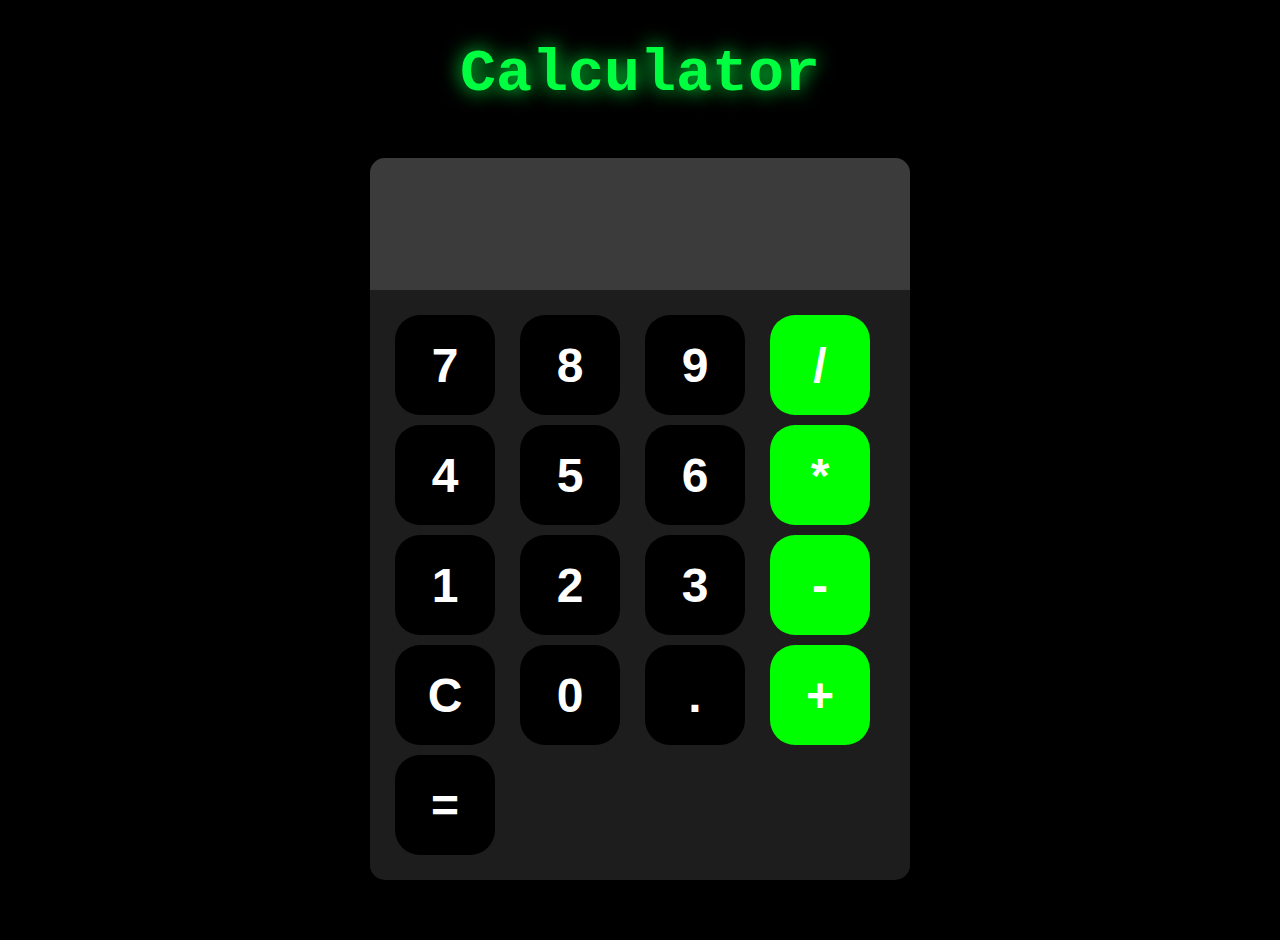
==== index.html @ d7bc3ebf "update" ====
<!DOCTYPE html>
<html lang="en">
<head>
    <meta charset="UTF-8">
    <meta name="viewport" content="width=device-width, initial-scale=1.0">
    <title>Calculator</title>
    <link rel="stylesheet" href="style.css"> 
    <link rel="icon" type="image/x/-icon" href="https://veicm.github.io/My_Website/images/logo.jpg">
</head>
<body>
    <headline>
        <h1>Calculator</h1>
    </headline>
    <calculator>
        <div id="calculator">
            <input id="display" readonly>
            <div id="keys">
                <button onclick="appendToDisplay('7')">7</button>
                <button onclick="appendToDisplay('8')">8</button>
                <button onclick="appendToDisplay('9')">9</button>
                <button onclick="appendToDisplay('/')" class="operator">/</button>
                <button onclick="appendToDisplay('4')">4</button>
                <button onclick="appendToDisplay('5')">5</button>
                <button onclick="appendToDisplay('6')">6</button>
                <button onclick="appendToDisplay('*')" class="operator">*</button>
                <button onclick="appendToDisplay('1')">1</button>
                <button onclick="appendToDisplay('2')">2</button>
                <button onclick="appendToDisplay('3')">3</button>
                <button onclick="appendToDisplay('-')" class="operator">-</button>
                <button onclick="clearDisplay()">C</button>
                <button onclick="appendToDisplay('0')">0</button>
                <button onclick="appendToDisplay('.')">.</button>
                <button onclick="appendToDisplay('+')" class="operator">+</button>
                <button onclick="calculate()">=</button>
            </div>
        </div>
    </calculator>
    <script src="script.js"></script>
</body>
</html>
---- style.css ----
body {
    margin: 0;
    height: 100vh;
    max-height: 300vh;
    min-width: 580px;
    background-color: rgb(0, 0, 0);
}

headline {
    text-align: center;
}
headline h1 {
    color: rgb(0, 255, 65);
    font-family:'Courier New', Courier, monospace;
    font-size: 60px ;
    text-shadow: 0px 0px 20px rgb(0, 255, 65)
}


calculator {
    display: flex;
    justify-content: center;
    margin-top: 50px;
}

#calculator {
    font-family: Arial, Helvetica, sans-serif;
    background-color: rgb(29, 29, 29);
    border-radius: 15px;
    max-width: 550px;
    min-width: 500px;
    overflow: hidden;
}

#display {
    width: 500px;
    padding: 20px;
    font-size: 5rem;
    text-align: left;
    background-color: rgb(59, 59, 59);
    color: rgb(255, 255, 255);
    border: none;
}

#keys {
    display: grid;
    grid-template-columns: repeat(4, 1fr);
    gap: 10px;
    padding: 25px;
}

button {
    width: 100px;
    height: 100px;
    border-radius: 25px;
    border: none;
    background-color: rgb(0, 0, 0);
    color: rgb(255, 255, 255);
    font-size: 3rem;
    font-weight: bold;
    cursor: pointer;
    display: flex;
    justify-content: center;
    align-items: center;
    transition: 250ms ease-in-out;
}

button:hover {
    background-color: rgb(40, 40, 40);
    transform: scale(1.1);
    
}
button:active {
    background-color: rgb(82, 82, 82);
}

.operator {
    background-color: rgb(0, 255, 0);
}
.operator:hover {
    background-color: rgb(86, 255, 86);
}
.operator:active {
    background-color: rgb(135, 255, 135);
}
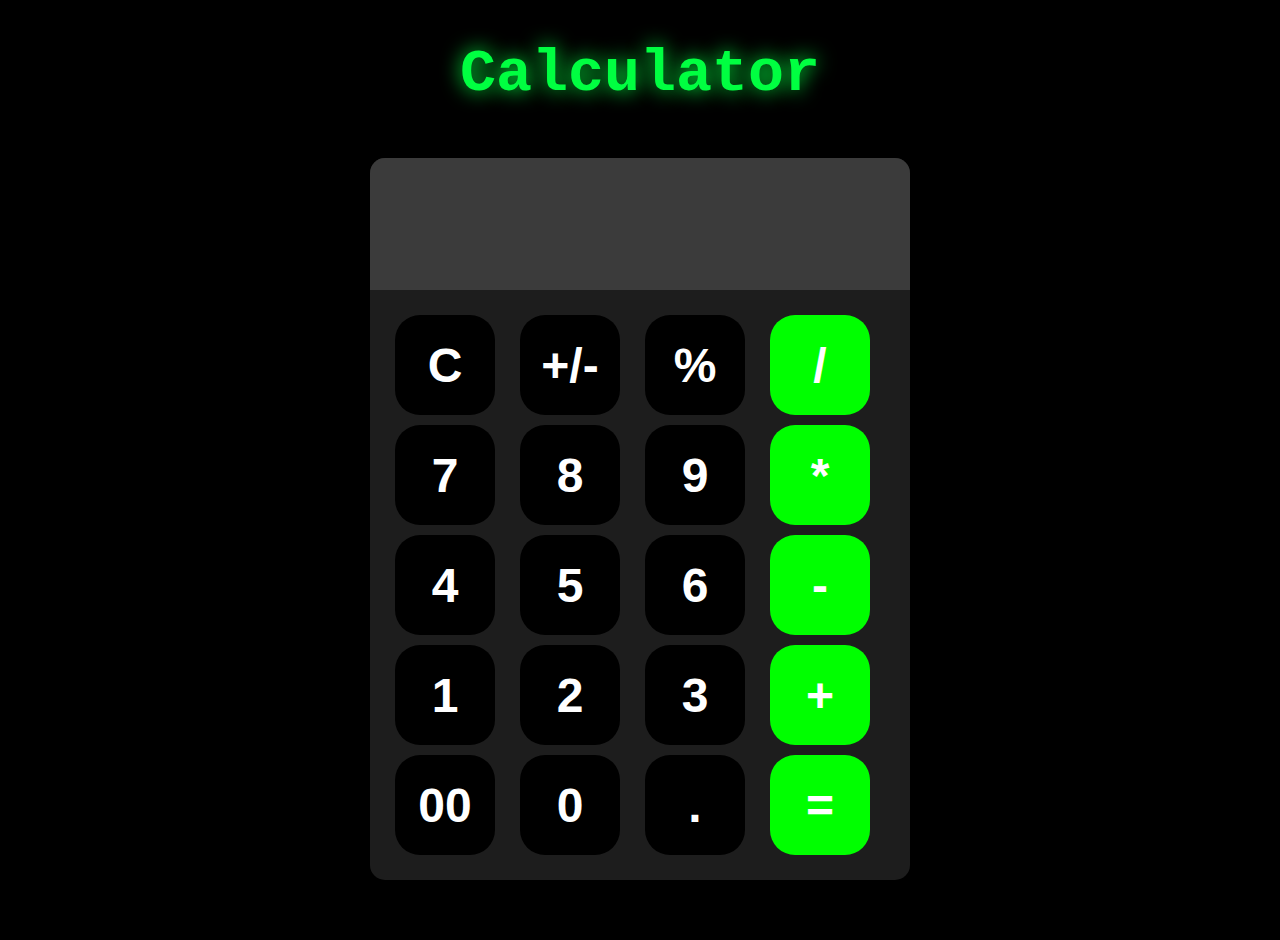
==== commit b268b15a: "update" ====
--- a/index.html
+++ b/index.html
@@ -15,23 +15,26 @@
         <div id="calculator">
             <input id="display" readonly>
             <div id="keys">
+                <button onclick="clearDisplay()">C</button>
+                <button onclick="negative()">+/-</button>
+                <button onclick="perCent()">%</button>
+                <button onclick="addCalc('/')" class="operator">/</button>
                 <button onclick="appendToDisplay('7')">7</button>
                 <button onclick="appendToDisplay('8')">8</button>
                 <button onclick="appendToDisplay('9')">9</button>
-                <button onclick="appendToDisplay('/')" class="operator">/</button>
+                <button onclick="addCalc('*')" class="operator">*</button>
                 <button onclick="appendToDisplay('4')">4</button>
                 <button onclick="appendToDisplay('5')">5</button>
                 <button onclick="appendToDisplay('6')">6</button>
-                <button onclick="appendToDisplay('*')" class="operator">*</button>
+                <button onclick="addCalc('-')" class="operator">-</button>
                 <button onclick="appendToDisplay('1')">1</button>
                 <button onclick="appendToDisplay('2')">2</button>
                 <button onclick="appendToDisplay('3')">3</button>
-                <button onclick="appendToDisplay('-')" class="operator">-</button>
-                <button onclick="clearDisplay()">C</button>
+                <button onclick="addCalc('+')" class="operator">+</button>
+                <button onclick="appendToDisplay('00')">00</button>
                 <button onclick="appendToDisplay('0')">0</button>
                 <button onclick="appendToDisplay('.')">.</button>
-                <button onclick="appendToDisplay('+')" class="operator">+</button>
-                <button onclick="calculate()">=</button>
+                <button onclick="calculate()" class="operator">=</button>
             </div>
         </div>
     </calculator>
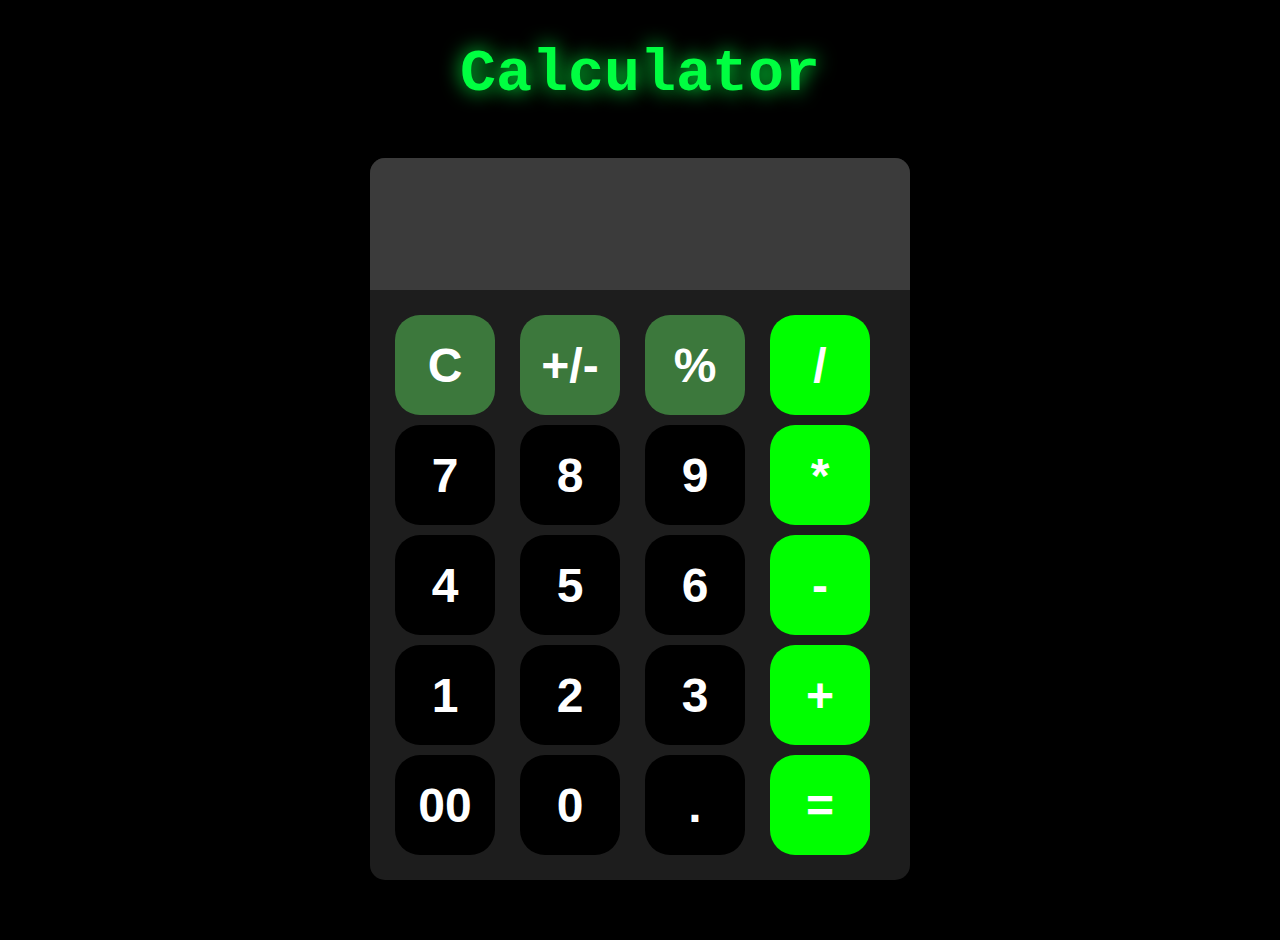
==== commit 5a68e1ca: "update" ====
--- a/index.html
+++ b/index.html
@@ -15,9 +15,9 @@
         <div id="calculator">
             <input id="display" readonly>
             <div id="keys">
-                <button onclick="clearDisplay()">C</button>
-                <button onclick="negative()">+/-</button>
-                <button onclick="perCent()">%</button>
+                <button onclick="clearDisplay()" class="side-op">C</button>
+                <button onclick="negative()" class="side-op">+/-</button>
+                <button onclick="perCent()" class="side-op">%</button>
                 <button onclick="addCalc('/')" class="operator">/</button>
                 <button onclick="appendToDisplay('7')">7</button>
                 <button onclick="appendToDisplay('8')">8</button>
--- a/style.css
+++ b/style.css
@@ -82,4 +82,14 @@
 }
 .operator:active {
     background-color: rgb(135, 255, 135);
+}
+
+.side-op {
+    background-color: rgb(60, 120, 60);
+}
+.side-op:hover {
+    background-color: rgb(80, 120, 80);
+}
+.side-op:active {
+    background-color: rgb(110, 120, 110);
 }